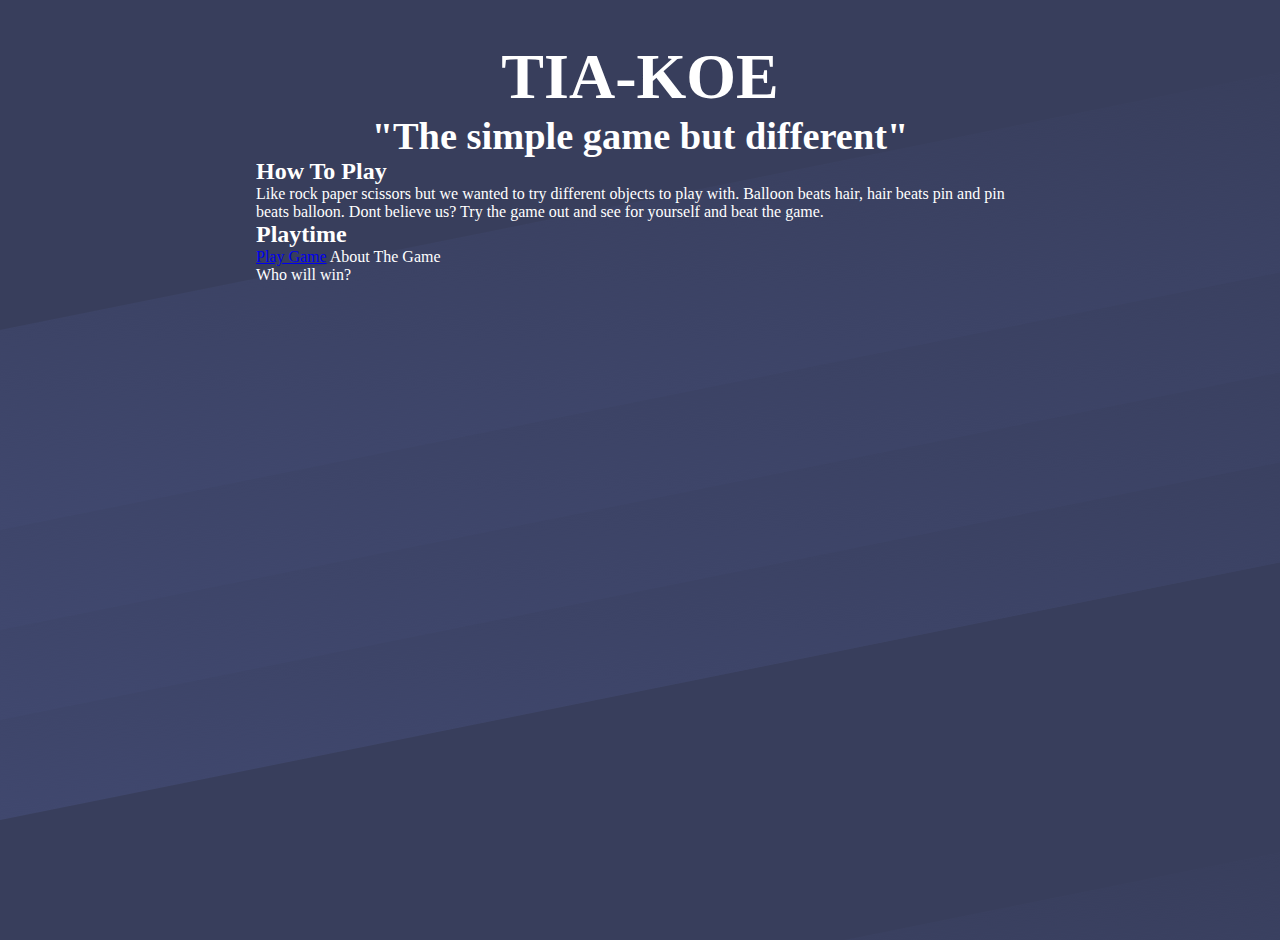
==== index.html @ afcbc648 "html update" ====
<!DOCTYPE html>
<html lang="en">

<head>
    <meta charset="UTF-8">
    <meta http-equiv="X-UA-Compatible" content="IE=edge">
    <meta name="viewport" content="width=device-width, initial-scale=1.0">
    <title>TIA-KOE - The Game</title>
    <link rel="stylesheet" href="assets/css/style.css">
</head>
<header>
    <h1>TIA-KOE</h1>
    <h3>"The simple game but different"</h3>
</header>

<body>
    <section class="menu-boxes">
        <div class="how-to-play">
            <h2>How To Play</h2>
            <p>Like rock paper scissors but we wanted to try different objects to play with. Balloon beats hair, hair
                beats pin and pin beats balloon. Dont believe us? Try the game out and see for yourself and beat the
                game.</p>
            <div class="play">
                <h2>Playtime</h2>
                <a class="button" href="game.html">Play Game</a>
                <a class="button">About The Game</a>
            </div>
        </div>
    </section>
    <section class="game-output">
        <p>Who will win? <span id="winner-text"></span></p>
        <p id="result-text"></p>
    </section>

    <script src="assets/js/script.js"></script>
</body>

</html>
---- assets/css/style.css ----
* {
    box-sizing: border-box;
    margin: 0;
    padding: 0;
}

html {
    background-color: #383E5C;
    color: white;
}

body {
    background-image: url(/assets/images/ko-bg.png);
    height: 100vh;
}

header {
    width: 60%;
    margin: 0 auto;
    margin-top: 40px;
}

h1 {
    font-size: 4em;
    text-align: center;
}

h3 {
    font-size: 2.4em;
    text-align: center;
}

.menu-boxes {
    display: flex;
    width: 60%;
    margin: 0 auto;

}

.game-output {
    width: 60%;
    margin: 0 auto;

}
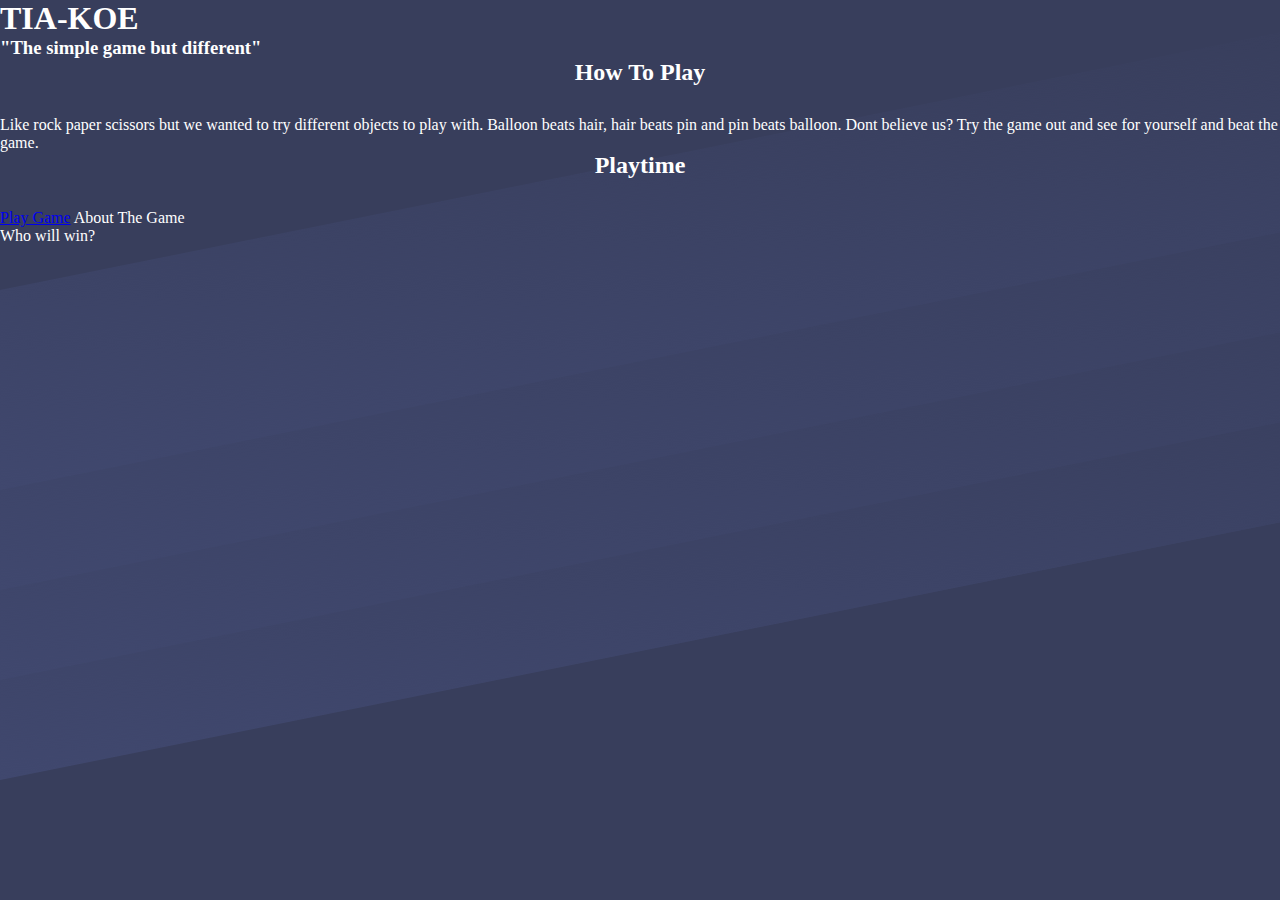
==== commit bf3fd94d: "js started with game mode" ====
--- a/index.html
+++ b/index.html
@@ -1,5 +1,5 @@
 <!DOCTYPE html>
-<html lang="en">
+<html lang="en-US">
 
 <head>
     <meta charset="UTF-8">
--- a/assets/css/style.css
+++ b/assets/css/style.css
@@ -1,44 +1,143 @@
 * {
-    box-sizing: border-box;
     margin: 0;
     padding: 0;
+    box-sizing: border-box;
 }
 
-html {
+body {
+    background-image: url(/../assets/images/ko-bg.png);
     background-color: #383E5C;
+    background-repeat: no-repeat;
+    height: 100vh;
     color: white;
 }
 
-body {
-    background-image: url(/assets/images/ko-bg.png);
-    height: 100vh;
+/** MAIN TITLE **/
+.game-title h1 {
+    padding-top: 30px;
 }
 
-header {
-    width: 60%;
-    margin: 0 auto;
-    margin-top: 40px;
+/** CHOICE BOXES **/
+.menu-boxes {
+    display: flex;
+    flex: wrap;
+    position: relative;
 }
 
-h1 {
-    font-size: 4em;
+.choice-box {
+    width: 50%;
+    padding: 30px;
+}
+
+.choice-content {
+    background-color: #515983;
+    display: block;
+    padding: 40px;
+    border-radius: 40px;
+    min-height: 300px;
+    margin-top: 60px;
+}
+
+.menu-boxes h2 {
+    text-align: center;
+    margin-bottom: 30px;
+}
+
+.choice-content a.button {
+    display: block;
+    min-width: 60%;
+    color: #383E5C;
+    background-color: white;
+    border: none;
+    border-radius: 8px;
+    padding: 8px 20px;
+    margin-bottom: 20px;
+    text-decoration: none;
+    cursor: pointer;
+}
+
+/** GAME PAGE **/
+
+.tile-container {
+    display: block;
+}
+
+.back-link {
+    text-decoration: none;
+    color: white;
+}
+
+.back-link:hover {
+    color: white;
+}
+
+.tile {
+    display: inline-flex;
+    background-color: #515983;
+    width: 300px;
+    margin: 30px;
+    padding: 30px;
+    -webkit-box-shadow: 0px 0px 14px 2px #282e4e;
+    box-shadow: 0px 0px 30px 2px #282e4e;
+    border-radius: 12px;
+}
+
+.tile-content {
+    display: block;
+    width: 100%;
+}
+
+.tile img {
+    display: block;
+    width: 60px;
+    margin: 0 auto;
+}
+
+.tile h2 {
+    text-align: center;
+    margin-top: 12px;
+}
+
+button.item {
+    width: 100%;
+    padding: 8px 12px;
+    border-radius: 8px;
+    border: none;
+    margin-top: 20px;
+
+}
+
+button.comp {
+    width: 30%;
+    padding: 6px 10px;
+    border-radius: 8px;
+    border: none;
+}
+
+p.game-out-text {
+    font-size: 2em;
+    font-weight: bold;
+}
+
+/** ABOUT GAME PAGE **/
+
+.about-info {
+    margin-top: 100px;
+    width: 60%;
+    background-color: #515983;
+    padding: 40px;
+    -webkit-box-shadow: 0px 0px 14px 2px #282e4e;
+    box-shadow: 0px 0px 30px 2px #282e4e;
+    border-radius: 12px;
+}
+
+.game-info h3 {
+    margin-top: 60px;
+    margin-bottom: 20px;
     text-align: center;
 }
 
-h3 {
-    font-size: 2.4em;
-    text-align: center;
-}
-
-.menu-boxes {
-    display: flex;
-    width: 60%;
-    margin: 0 auto;
-
-}
-
-.game-output {
-    width: 60%;
-    margin: 0 auto;
+.game-info p {
+    line-height: 26px;
 
 }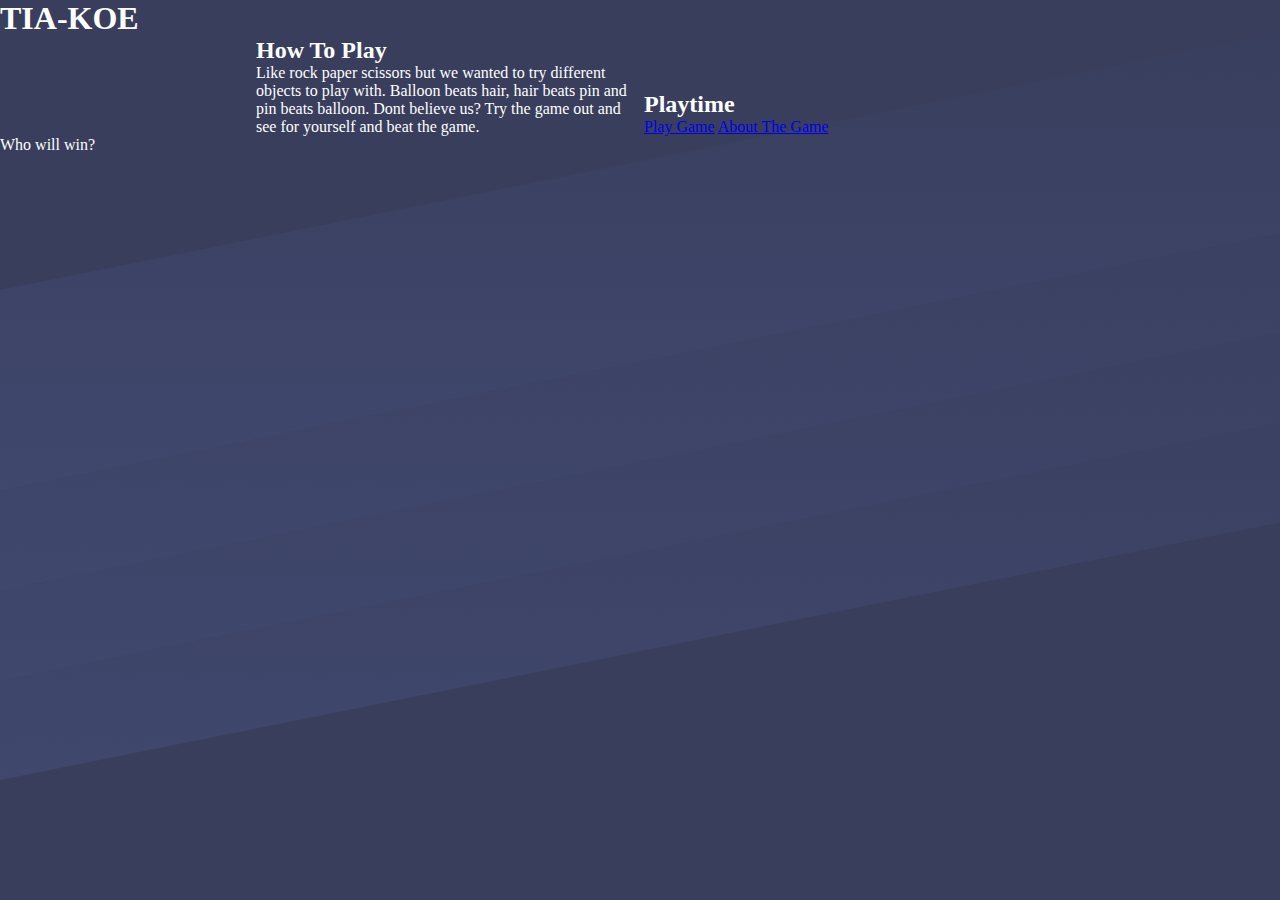
==== commit 2df3ff24: "index file fix" ====
--- a/index.html
+++ b/index.html
@@ -6,25 +6,28 @@
     <meta http-equiv="X-UA-Compatible" content="IE=edge">
     <meta name="viewport" content="width=device-width, initial-scale=1.0">
     <title>TIA-KOE - The Game</title>
-    <link rel="stylesheet" href="assets/css/style.css">
+    <link href="https://cdn.jsdelivr.net/npm/bootstrap@5.0.2/dist/css/bootstrap.min.css" rel="stylesheet"
+        integrity="sha384-EVSTQN3/azprG1Anm3QDgpJLIm9Nao0Yz1ztcQTwFspd3yD65VohhpuuCOmLASjC" crossorigin="anonymous">
+    <link rel="stylesheet" href="assets/css/style.css" />
+    <link rel="stylesheet" href="assets/css/media-queries.css" />
 </head>
-<header>
+<header class="text-center">
     <h1>TIA-KOE</h1>
-    <h3>"The simple game but different"</h3>
 </header>
 
 <body>
     <section class="menu-boxes">
-        <div class="how-to-play">
+        <div class=" main-page-tile how-to-play">
             <h2>How To Play</h2>
             <p>Like rock paper scissors but we wanted to try different objects to play with. Balloon beats hair, hair
                 beats pin and pin beats balloon. Dont believe us? Try the game out and see for yourself and beat the
                 game.</p>
-            <div class="play">
-                <h2>Playtime</h2>
-                <a class="button" href="game.html">Play Game</a>
-                <a class="button">About The Game</a>
-            </div>
+        </div>
+        <div class="main-page-tile play">
+            <h2>Playtime</h2>
+            <a class="button" href="game.html">Play Game</a>
+            <a class="button" href="about-game.html">About The Game</a>
+        </div>
         </div>
     </section>
     <section class="game-output">
--- a/assets/css/style.css
+++ b/assets/css/style.css
@@ -17,43 +17,19 @@
     padding-top: 30px;
 }
 
-/** CHOICE BOXES **/
+/** MAIN PAGE **/
+
 .menu-boxes {
-    display: flex;
-    flex: wrap;
-    position: relative;
+    width: 60%;
+    margin: 0 auto;
 }
 
-.choice-box {
+.how-to-play {
     width: 50%;
-    padding: 30px;
 }
 
-.choice-content {
-    background-color: #515983;
-    display: block;
-    padding: 40px;
-    border-radius: 40px;
-    min-height: 300px;
-    margin-top: 60px;
-}
-
-.menu-boxes h2 {
-    text-align: center;
-    margin-bottom: 30px;
-}
-
-.choice-content a.button {
-    display: block;
-    min-width: 60%;
-    color: #383E5C;
-    background-color: white;
-    border: none;
-    border-radius: 8px;
-    padding: 8px 20px;
-    margin-bottom: 20px;
-    text-decoration: none;
-    cursor: pointer;
+.main-page-tile {
+    display: inline-block;
 }
 
 /** GAME PAGE **/
@@ -107,6 +83,13 @@
 
 }
 
+.tile-container button {
+    border: none;
+    padding: 6px 16px;
+    border-radius: 8px;
+    margin-top: 12px;
+}
+
 button.comp {
     width: 30%;
     padding: 6px 10px;
--- a/assets/css/media-queries.css
+++ b/assets/css/media-queries.css
@@ -0,0 +1,194 @@
+/* SCREENS UP TO 1440PX WIDE -------------------------------------------------------------------------------------------------*/
+@media only screen and (max-width: 1440px) {
+    /** MAIN TITLE **/
+.game-title h1 {
+    padding-top: 80px;
+}
+.choice-content {
+    padding: 60px;
+    
+}
+}
+
+
+
+/* SCREENS 992 TO 1200PX WIDE -------------------------------------------------------------------------------------------------*/
+@media only screen and (max-width: 1200px) {CONTENT HERE}
+
+
+
+
+/* SCREENS 768 TO 992PX WIDE -------------------------------------------------------------------------------------------------*/
+@media only screen and (max-width: 992px) {
+    .tile-container {
+        display: block;
+    }
+    .back-link {
+        text-decoration: none;
+        color: white;
+        margin-top: 20px;
+        margin-bottom: 20px;
+    }
+    .back-link:hover {
+        color: white;
+    }
+    .tile {
+        width: 50%;
+        margin-top: 10px;
+        padding: 20px;
+    }
+    .tile-content {
+        display: block;
+        width: 100%;
+    }
+    .tile img {
+        display: block;
+        width: 60px;
+        margin: 0 auto;
+    }
+    .tile h2 {
+        display: none;
+    }
+    .col-3 {
+        width: 50%;
+        text-align: left;
+        padding-left: 60px;
+        padding-right: 60px;
+    }
+    button.item {
+        width: 100%;
+        padding: 8px 12px;
+        border-radius: 8px;
+        border: none;
+        margin-top: 20px;
+    
+    }
+    button.comp {
+        width: 60%;
+        padding: 6px 10px;
+        border-radius: 8px;
+        border: none;
+        margin-bottom: 30px;
+    }
+    .back-link {
+        margin-left: 30px;
+    }
+}
+
+
+
+/* SCREENS 577 TO 768PX WIDE -------------------------------------------------------------------------------------------------*/
+@media only screen and (max-width: 768px) {
+    .tile-container {
+        display: block;
+    }
+    .back-link {
+        text-decoration: none;
+        color: white;
+        margin-top: 20px;
+        margin-bottom: 20px;
+    }
+    .back-link:hover {
+        color: white;
+    }
+    .tile {
+        width: 60%;
+        margin-top: 10px;
+        padding: 20px;
+    }
+    .tile-content {
+        display: block;
+        width: 100%;
+    }
+    .tile img {
+        display: block;
+        width: 60px;
+        margin: 0 auto;
+    }
+    .tile h2 {
+        display: none;
+    }
+    .col-3 {
+        width: 50%;
+        text-align: left;
+        padding-left: 60px;
+        padding-right: 60px;
+    }
+    button.item {
+        width: 100%;
+        padding: 8px 12px;
+        border-radius: 8px;
+        border: none;
+        margin-top: 20px;
+    
+    }
+    button.comp {
+        width: 60%;
+        padding: 6px 10px;
+        border-radius: 8px;
+        border: none;
+        margin-bottom: 30px;
+    }
+    .back-link {
+        margin-left: 30px;
+    }
+}
+
+
+
+
+/* SCREENS 0 TO 576PX WIDE -------------------------------------------------------------------------------------------------*/
+@media only screen and (max-width: 576px) {
+    /** GAME PAGE **/
+
+.tile-container {
+    display: block;
+}
+.back-link {
+    text-decoration: none;
+    color: white;
+    margin-top: 20px;
+    margin-bottom: 20px;
+}
+.back-link:hover {
+    color: white;
+}
+.tile {
+    width: 80%;
+    margin-top: 10px;
+    padding: 20px;
+}
+.tile-content {
+    display: block;
+    width: 100%;
+}
+.tile img {
+    display: block;
+    width: 60px;
+    margin: 0 auto;
+}
+.tile h2 {
+    display: none;
+}
+.col-3 {
+    width: 100%;
+}
+button.item {
+    width: 100%;
+    padding: 8px 12px;
+    border-radius: 8px;
+    border: none;
+    margin-top: 20px;
+
+}
+button.comp {
+    width: 60%;
+    padding: 6px 10px;
+    border-radius: 8px;
+    border: none;
+    margin-bottom: 30px;
+}
+.back-link {
+    margin-left: 30px;
+}
+}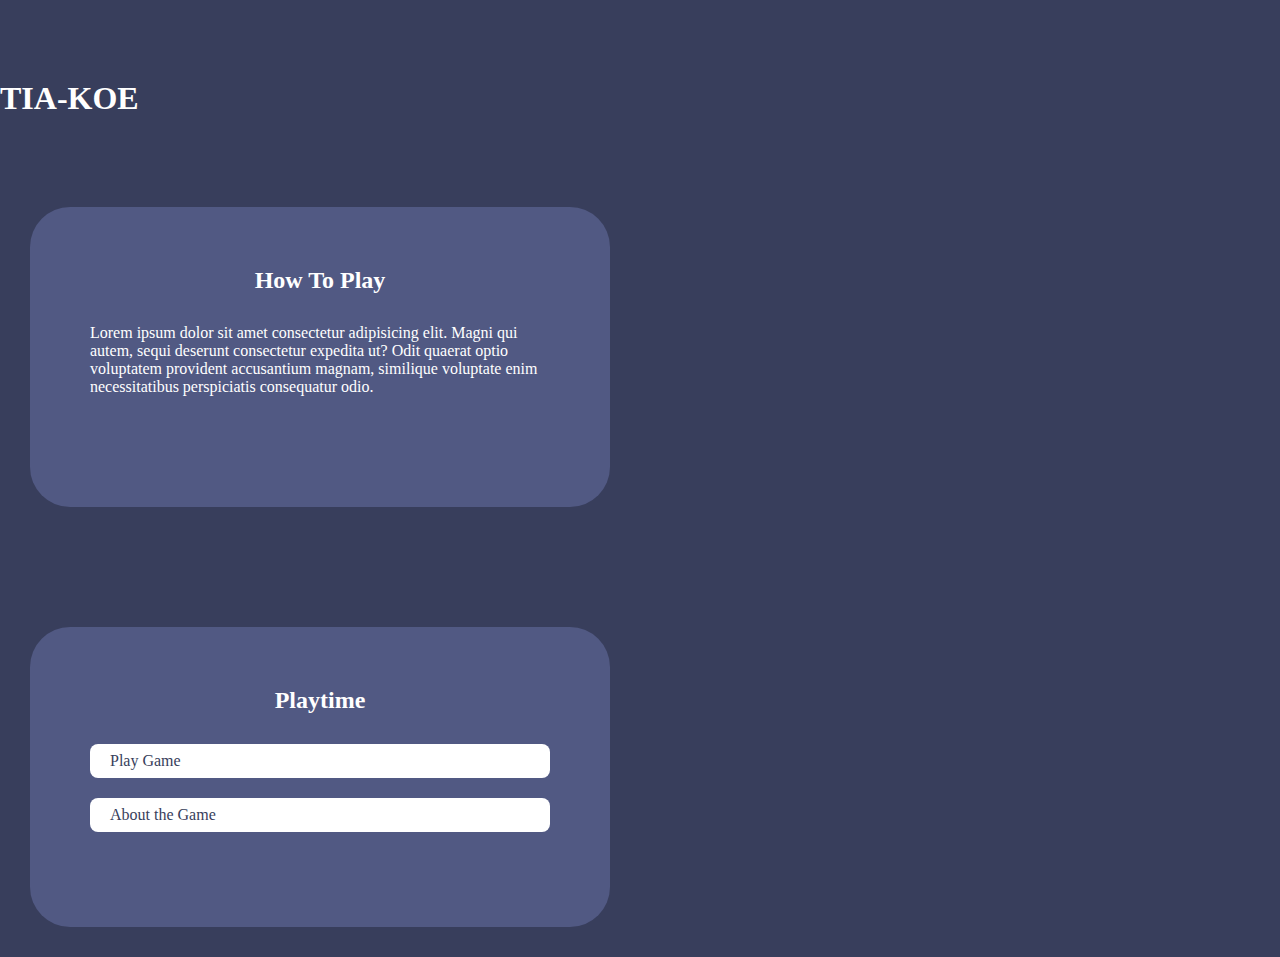
==== commit 6728a25c: "possible fix to styling" ====
--- a/index.html
+++ b/index.html
@@ -1,41 +1,40 @@
 <!DOCTYPE html>
+
 <html lang="en-US">
-
-<head>
-    <meta charset="UTF-8">
-    <meta http-equiv="X-UA-Compatible" content="IE=edge">
-    <meta name="viewport" content="width=device-width, initial-scale=1.0">
-    <title>TIA-KOE - The Game</title>
-    <link href="https://cdn.jsdelivr.net/npm/bootstrap@5.0.2/dist/css/bootstrap.min.css" rel="stylesheet"
-        integrity="sha384-EVSTQN3/azprG1Anm3QDgpJLIm9Nao0Yz1ztcQTwFspd3yD65VohhpuuCOmLASjC" crossorigin="anonymous">
-    <link rel="stylesheet" href="assets/css/style.css" />
-    <link rel="stylesheet" href="assets/css/media-queries.css" />
-</head>
-<header class="text-center">
-    <h1>TIA-KOE</h1>
-</header>
-
+	<head>
+		<meta charset="utf-8">
+    	<meta name="viewport" content="width=device-width, initial-scale=1, shrink-to-fit=no">
+		<link href="https://cdn.jsdelivr.net/npm/bootstrap@5.0.2/dist/css/bootstrap.min.css" rel="stylesheet" integrity="sha384-EVSTQN3/azprG1Anm3QDgpJLIm9Nao0Yz1ztcQTwFspd3yD65VohhpuuCOmLASjC" crossorigin="anonymous">
+		<link rel="stylesheet" href="assets/css/style.css"/>
+		<link rel="stylesheet" href="assets/css/media-queries.css"/>
+		<title>Tai-Koe | The simple game but different</title>
+		
+	</head>
 <body>
-    <section class="menu-boxes">
-        <div class=" main-page-tile how-to-play">
-            <h2>How To Play</h2>
-            <p>Like rock paper scissors but we wanted to try different objects to play with. Balloon beats hair, hair
-                beats pin and pin beats balloon. Dont believe us? Try the game out and see for yourself and beat the
-                game.</p>
-        </div>
-        <div class="main-page-tile play">
-            <h2>Playtime</h2>
-            <a class="button" href="game.html">Play Game</a>
-            <a class="button" href="about-game.html">About The Game</a>
-        </div>
-        </div>
-    </section>
-    <section class="game-output">
-        <p>Who will win? <span id="winner-text"></span></p>
-        <p id="result-text"></p>
-    </section>
-
-    <script src="assets/js/script.js"></script>
+	<div class="container game-title">
+		<div class="row text-center">
+			<h1>TIA-KOE</h1>
+		</div>
+	</div>
+	<div class="container menu-boxes">
+		<div class="row">
+			<div class="col-6 choice-box">
+				<div class="choice-content">
+				<h2>How To Play</h2>
+				<p>Lorem ipsum dolor sit amet consectetur adipisicing elit. Magni qui autem, sequi deserunt consectetur expedita ut? Odit quaerat optio voluptatem provident accusantium magnam, similique voluptate enim necessitatibus perspiciatis consequatur odio.</p>
+			</div>
+			</div>
+			<div class="col-6 choice-box">
+				<div class="choice-content text-center">
+				<h2>Playtime</h2>
+				<a class="button" href="game.html">Play Game</a>
+				<a class="button" href="about-game.html">About the Game</a>
+			</div>
+		</div>
+		</div>
+	</div>
+	<script src="https://cdn.jsdelivr.net/npm/@popperjs/core@2.9.2/dist/umd/popper.min.js" integrity="sha384-IQsoLXl5PILFhosVNubq5LC7Qb9DXgDA9i+tQ8Zj3iwWAwPtgFTxbJ8NT4GN1R8p" crossorigin="anonymous"></script>
+<script src="https://cdn.jsdelivr.net/npm/bootstrap@5.0.2/dist/js/bootstrap.min.js" integrity="sha384-cVKIPhGWiC2Al4u+LWgxfKTRIcfu0JTxR+EQDz/bgldoEyl4H0zUF0QKbrJ0EcQF" crossorigin="anonymous"></script>
+<script src="assets/js/script.js"></script>
 </body>
-
 </html>--- a/assets/css/style.css
+++ b/assets/css/style.css
@@ -3,33 +3,51 @@
     padding: 0;
     box-sizing: border-box;
 }
-
 body {
-    background-image: url(/../assets/images/ko-bg.png);
+    background-image: url(../assets/images/ko-bg.png);
     background-color: #383E5C;
     background-repeat: no-repeat;
     height: 100vh;
     color: white;
 }
-
 /** MAIN TITLE **/
 .game-title h1 {
     padding-top: 30px;
 }
 
-/** MAIN PAGE **/
-
+/** CHOICE BOXES **/
 .menu-boxes {
-    width: 60%;
-    margin: 0 auto;
+    display: flex;
+    flex: wrap;
+    position: relative;
 }
-
-.how-to-play {
+.choice-box {
     width: 50%;
+    padding: 30px;
 }
-
-.main-page-tile {
-    display: inline-block;
+.choice-content {
+    background-color: #515983;
+    display: block;
+    padding: 40px;
+    border-radius: 40px;
+    min-height: 300px;
+    margin-top: 60px;
+}
+.menu-boxes h2 {
+    text-align: center;
+    margin-bottom: 30px;
+}
+.choice-content a.button {
+    display: block;
+    min-width: 60%;
+    color: #383E5C;
+    background-color: white;
+    border: none;
+    border-radius: 8px;
+    padding: 8px 20px;
+    margin-bottom: 20px;
+    text-decoration: none;
+    cursor: pointer;
 }
 
 /** GAME PAGE **/
@@ -37,43 +55,36 @@
 .tile-container {
     display: block;
 }
-
 .back-link {
     text-decoration: none;
     color: white;
 }
-
 .back-link:hover {
     color: white;
 }
-
 .tile {
     display: inline-flex;
     background-color: #515983;
     width: 300px;
     margin: 30px;
     padding: 30px;
-    -webkit-box-shadow: 0px 0px 14px 2px #282e4e;
+    -webkit-box-shadow: 0px 0px 14px 2px #282e4e; 
     box-shadow: 0px 0px 30px 2px #282e4e;
     border-radius: 12px;
 }
-
 .tile-content {
     display: block;
     width: 100%;
 }
-
 .tile img {
     display: block;
     width: 60px;
     margin: 0 auto;
 }
-
 .tile h2 {
     text-align: center;
     margin-top: 12px;
 }
-
 button.item {
     width: 100%;
     padding: 8px 12px;
@@ -82,14 +93,6 @@
     margin-top: 20px;
 
 }
-
-.tile-container button {
-    border: none;
-    padding: 6px 16px;
-    border-radius: 8px;
-    margin-top: 12px;
-}
-
 button.comp {
     width: 30%;
     padding: 6px 10px;
@@ -101,7 +104,6 @@
     font-size: 2em;
     font-weight: bold;
 }
-
 /** ABOUT GAME PAGE **/
 
 .about-info {
@@ -109,7 +111,7 @@
     width: 60%;
     background-color: #515983;
     padding: 40px;
-    -webkit-box-shadow: 0px 0px 14px 2px #282e4e;
+    -webkit-box-shadow: 0px 0px 14px 2px #282e4e; 
     box-shadow: 0px 0px 30px 2px #282e4e;
     border-radius: 12px;
 }
@@ -119,7 +121,6 @@
     margin-bottom: 20px;
     text-align: center;
 }
-
 .game-info p {
     line-height: 26px;
 
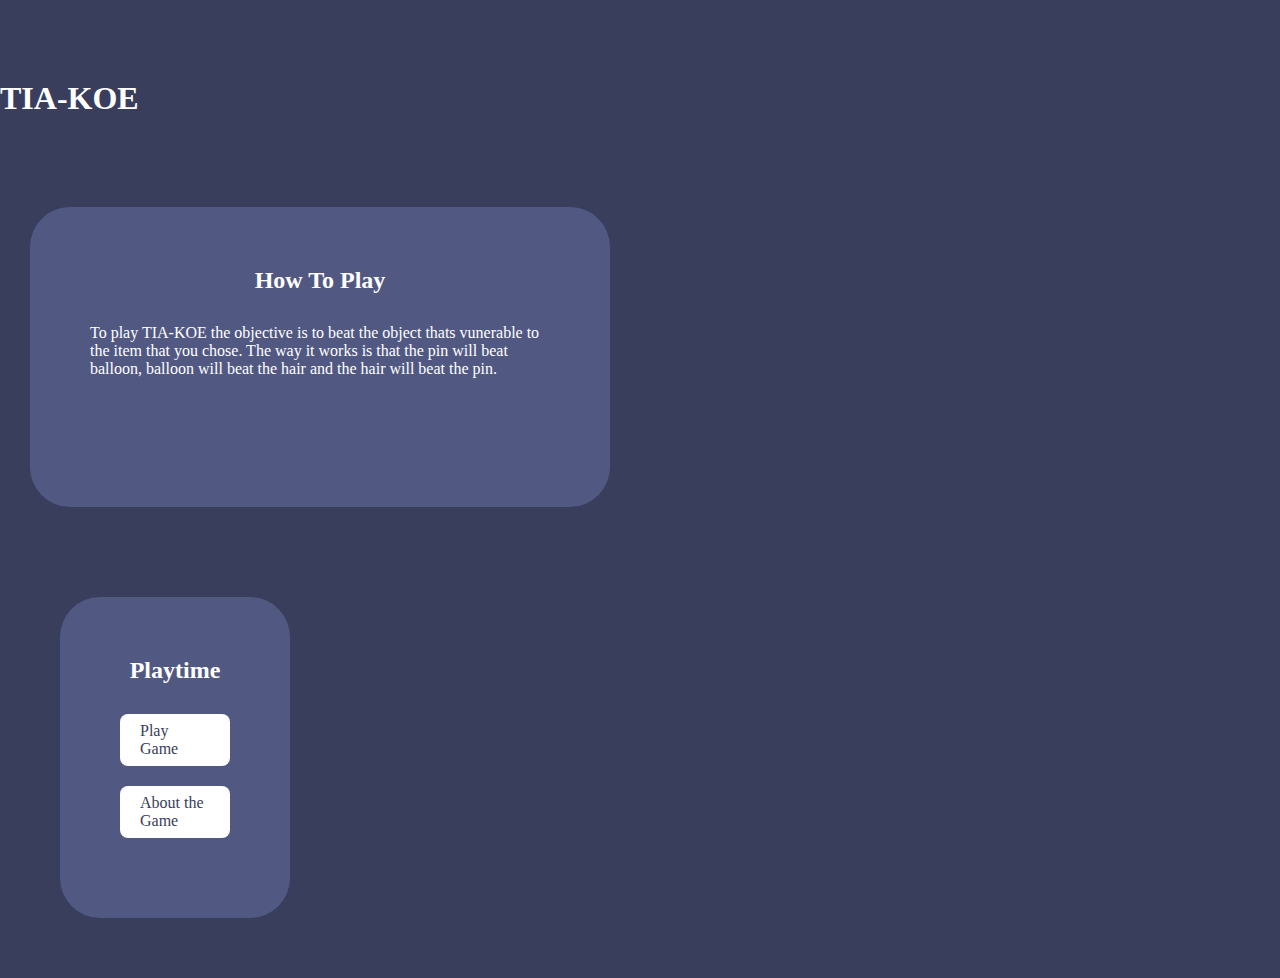
==== commit c343142c: "homepage content update" ====
--- a/index.html
+++ b/index.html
@@ -1,15 +1,18 @@
 <!DOCTYPE html>
 
 <html lang="en-US">
-	<head>
-		<meta charset="utf-8">
-    	<meta name="viewport" content="width=device-width, initial-scale=1, shrink-to-fit=no">
-		<link href="https://cdn.jsdelivr.net/npm/bootstrap@5.0.2/dist/css/bootstrap.min.css" rel="stylesheet" integrity="sha384-EVSTQN3/azprG1Anm3QDgpJLIm9Nao0Yz1ztcQTwFspd3yD65VohhpuuCOmLASjC" crossorigin="anonymous">
-		<link rel="stylesheet" href="assets/css/style.css"/>
-		<link rel="stylesheet" href="assets/css/media-queries.css"/>
-		<title>Tai-Koe | The simple game but different</title>
-		
-	</head>
+
+<head>
+	<meta charset="utf-8">
+	<meta name="viewport" content="width=device-width, initial-scale=1, shrink-to-fit=no">
+	<link href="https://cdn.jsdelivr.net/npm/bootstrap@5.0.2/dist/css/bootstrap.min.css" rel="stylesheet"
+		integrity="sha384-EVSTQN3/azprG1Anm3QDgpJLIm9Nao0Yz1ztcQTwFspd3yD65VohhpuuCOmLASjC" crossorigin="anonymous">
+	<link rel="stylesheet" href="assets/css/style.css" />
+	<link rel="stylesheet" href="assets/css/media-queries.css" />
+	<title>Tai-Koe | The simple game but different</title>
+
+</head>
+
 <body>
 	<div class="container game-title">
 		<div class="row text-center">
@@ -20,21 +23,27 @@
 		<div class="row">
 			<div class="col-6 choice-box">
 				<div class="choice-content">
-				<h2>How To Play</h2>
-				<p>Lorem ipsum dolor sit amet consectetur adipisicing elit. Magni qui autem, sequi deserunt consectetur expedita ut? Odit quaerat optio voluptatem provident accusantium magnam, similique voluptate enim necessitatibus perspiciatis consequatur odio.</p>
-			</div>
-			</div>
-			<div class="col-6 choice-box">
-				<div class="choice-content text-center">
-				<h2>Playtime</h2>
-				<a class="button" href="game.html">Play Game</a>
-				<a class="button" href="about-game.html">About the Game</a>
+					<h2>How To Play</h2>
+					<p>To play TIA-KOE the objective is to beat the object thats vunerable to the item that you chose.
+						The way it works is that the pin will beat balloon, balloon will beat the hair and the hair will
+						beat the pin.
+				</div>
+				<div class="col-6 choice-box">
+					<div class="choice-content text-center">
+						<h2>Playtime</h2>
+						<a class="button" href="game.html">Play Game</a>
+						<a class="button" href="about-game.html">About the Game</a>
+					</div>
+				</div>
 			</div>
 		</div>
-		</div>
-	</div>
-	<script src="https://cdn.jsdelivr.net/npm/@popperjs/core@2.9.2/dist/umd/popper.min.js" integrity="sha384-IQsoLXl5PILFhosVNubq5LC7Qb9DXgDA9i+tQ8Zj3iwWAwPtgFTxbJ8NT4GN1R8p" crossorigin="anonymous"></script>
-<script src="https://cdn.jsdelivr.net/npm/bootstrap@5.0.2/dist/js/bootstrap.min.js" integrity="sha384-cVKIPhGWiC2Al4u+LWgxfKTRIcfu0JTxR+EQDz/bgldoEyl4H0zUF0QKbrJ0EcQF" crossorigin="anonymous"></script>
-<script src="assets/js/script.js"></script>
+		<script src="https://cdn.jsdelivr.net/npm/@popperjs/core@2.9.2/dist/umd/popper.min.js"
+			integrity="sha384-IQsoLXl5PILFhosVNubq5LC7Qb9DXgDA9i+tQ8Zj3iwWAwPtgFTxbJ8NT4GN1R8p" crossorigin="anonymous">
+		</script>
+		<script src="https://cdn.jsdelivr.net/npm/bootstrap@5.0.2/dist/js/bootstrap.min.js"
+			integrity="sha384-cVKIPhGWiC2Al4u+LWgxfKTRIcfu0JTxR+EQDz/bgldoEyl4H0zUF0QKbrJ0EcQF" crossorigin="anonymous">
+		</script>
+		<script src="assets/js/script.js"></script>
 </body>
+
 </html>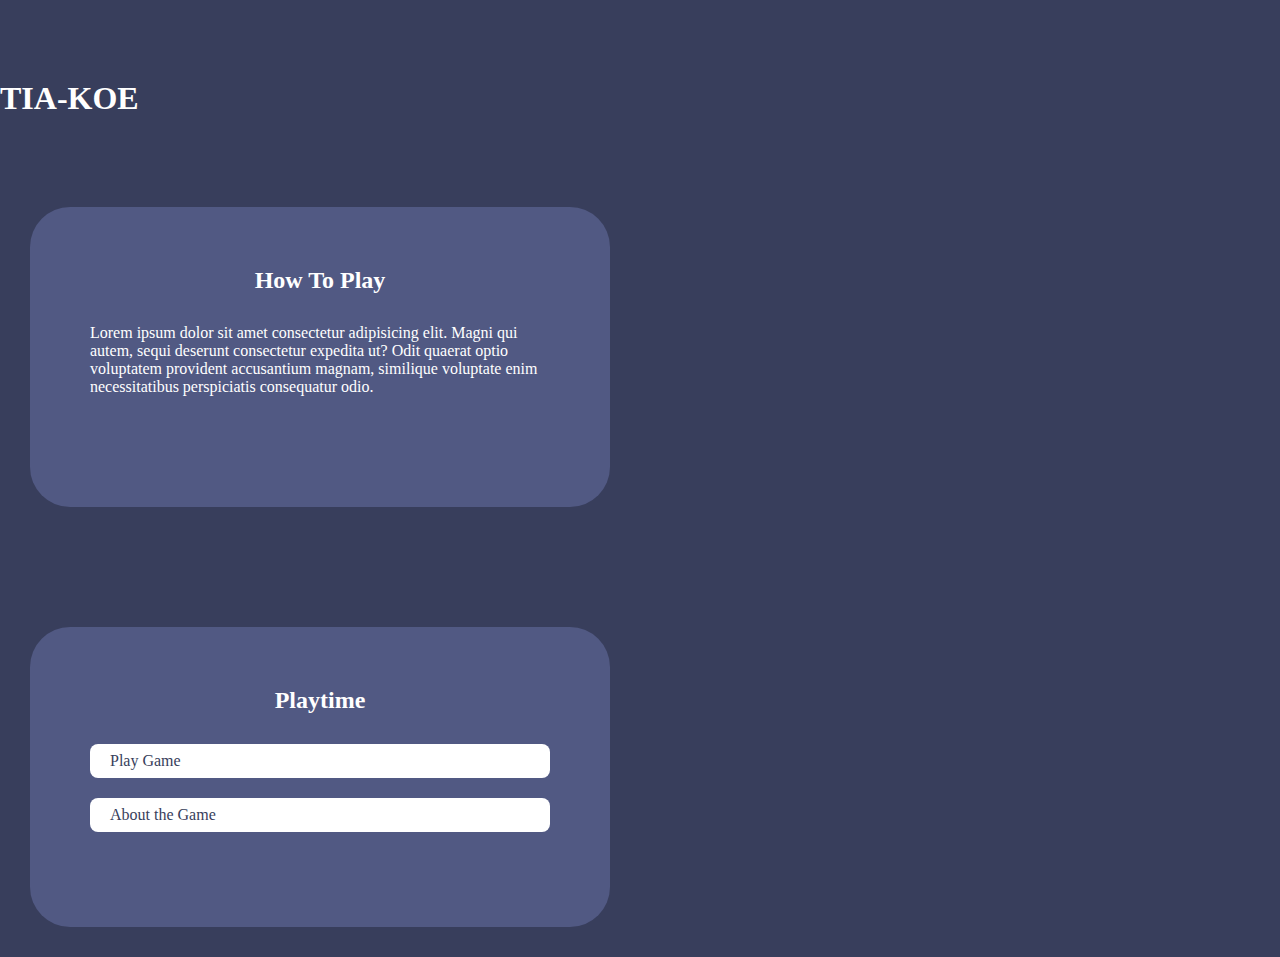
==== commit 059305ff: "CSS styling fix" ====
--- a/index.html
+++ b/index.html
@@ -24,26 +24,26 @@
 			<div class="col-6 choice-box">
 				<div class="choice-content">
 					<h2>How To Play</h2>
-					<p>To play TIA-KOE the objective is to beat the object thats vunerable to the item that you chose.
-						The way it works is that the pin will beat balloon, balloon will beat the hair and the hair will
-						beat the pin.
+					<p>Lorem ipsum dolor sit amet consectetur adipisicing elit. Magni qui autem, sequi deserunt
+						consectetur expedita ut? Odit quaerat optio voluptatem provident accusantium magnam, similique
+						voluptate enim necessitatibus perspiciatis consequatur odio.</p>
 				</div>
-				<div class="col-6 choice-box">
-					<div class="choice-content text-center">
-						<h2>Playtime</h2>
-						<a class="button" href="game.html">Play Game</a>
-						<a class="button" href="about-game.html">About the Game</a>
-					</div>
+			</div>
+			<div class="col-6 choice-box">
+				<div class="choice-content text-center">
+					<h2>Playtime</h2>
+					<a class="button" href="game.html">Play Game</a>
+					<a class="button" href="about-game.html">About the Game</a>
 				</div>
 			</div>
 		</div>
-		<script src="https://cdn.jsdelivr.net/npm/@popperjs/core@2.9.2/dist/umd/popper.min.js"
-			integrity="sha384-IQsoLXl5PILFhosVNubq5LC7Qb9DXgDA9i+tQ8Zj3iwWAwPtgFTxbJ8NT4GN1R8p" crossorigin="anonymous">
-		</script>
-		<script src="https://cdn.jsdelivr.net/npm/bootstrap@5.0.2/dist/js/bootstrap.min.js"
-			integrity="sha384-cVKIPhGWiC2Al4u+LWgxfKTRIcfu0JTxR+EQDz/bgldoEyl4H0zUF0QKbrJ0EcQF" crossorigin="anonymous">
-		</script>
-		<script src="assets/js/script.js"></script>
+	</div>
+	<script src="https://cdn.jsdelivr.net/npm/@popperjs/core@2.9.2/dist/umd/popper.min.js"
+		integrity="sha384-IQsoLXl5PILFhosVNubq5LC7Qb9DXgDA9i+tQ8Zj3iwWAwPtgFTxbJ8NT4GN1R8p" crossorigin="anonymous">
+	</script>
+	<script src="https://cdn.jsdelivr.net/npm/bootstrap@5.0.2/dist/js/bootstrap.min.js"
+		integrity="sha384-cVKIPhGWiC2Al4u+LWgxfKTRIcfu0JTxR+EQDz/bgldoEyl4H0zUF0QKbrJ0EcQF" crossorigin="anonymous">
+	</script>
 </body>
 
 </html>--- a/assets/css/style.css
+++ b/assets/css/style.css
@@ -3,6 +3,7 @@
     padding: 0;
     box-sizing: border-box;
 }
+
 body {
     background-image: url(../assets/images/ko-bg.png);
     background-color: #383E5C;
@@ -10,6 +11,7 @@
     height: 100vh;
     color: white;
 }
+
 /** MAIN TITLE **/
 .game-title h1 {
     padding-top: 30px;
@@ -21,10 +23,12 @@
     flex: wrap;
     position: relative;
 }
+
 .choice-box {
     width: 50%;
     padding: 30px;
 }
+
 .choice-content {
     background-color: #515983;
     display: block;
@@ -33,10 +37,12 @@
     min-height: 300px;
     margin-top: 60px;
 }
+
 .menu-boxes h2 {
     text-align: center;
     margin-bottom: 30px;
 }
+
 .choice-content a.button {
     display: block;
     min-width: 60%;
@@ -55,36 +61,43 @@
 .tile-container {
     display: block;
 }
+
 .back-link {
     text-decoration: none;
     color: white;
 }
+
 .back-link:hover {
     color: white;
 }
+
 .tile {
     display: inline-flex;
     background-color: #515983;
     width: 300px;
     margin: 30px;
     padding: 30px;
-    -webkit-box-shadow: 0px 0px 14px 2px #282e4e; 
+    -webkit-box-shadow: 0px 0px 14px 2px #282e4e;
     box-shadow: 0px 0px 30px 2px #282e4e;
     border-radius: 12px;
 }
+
 .tile-content {
     display: block;
     width: 100%;
 }
+
 .tile img {
     display: block;
     width: 60px;
     margin: 0 auto;
 }
+
 .tile h2 {
     text-align: center;
     margin-top: 12px;
 }
+
 button.item {
     width: 100%;
     padding: 8px 12px;
@@ -93,6 +106,7 @@
     margin-top: 20px;
 
 }
+
 button.comp {
     width: 30%;
     padding: 6px 10px;
@@ -104,6 +118,7 @@
     font-size: 2em;
     font-weight: bold;
 }
+
 /** ABOUT GAME PAGE **/
 
 .about-info {
@@ -111,7 +126,7 @@
     width: 60%;
     background-color: #515983;
     padding: 40px;
-    -webkit-box-shadow: 0px 0px 14px 2px #282e4e; 
+    -webkit-box-shadow: 0px 0px 14px 2px #282e4e;
     box-shadow: 0px 0px 30px 2px #282e4e;
     border-radius: 12px;
 }
@@ -121,6 +136,7 @@
     margin-bottom: 20px;
     text-align: center;
 }
+
 .game-info p {
     line-height: 26px;
 
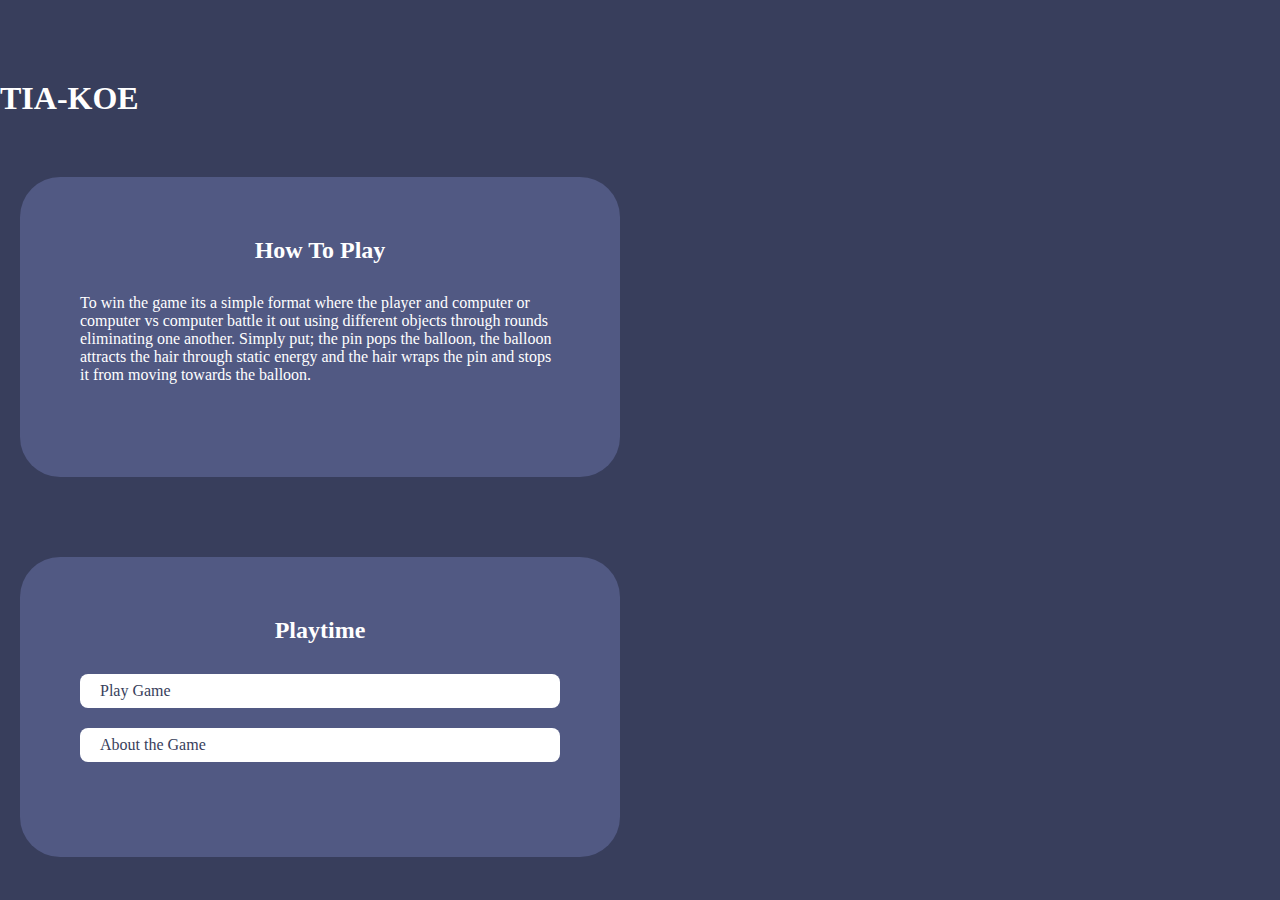
==== commit 830b2fda: "Content added to both game and home pages" ====
--- a/index.html
+++ b/index.html
@@ -24,9 +24,11 @@
 			<div class="col-6 choice-box">
 				<div class="choice-content">
 					<h2>How To Play</h2>
-					<p>Lorem ipsum dolor sit amet consectetur adipisicing elit. Magni qui autem, sequi deserunt
-						consectetur expedita ut? Odit quaerat optio voluptatem provident accusantium magnam, similique
-						voluptate enim necessitatibus perspiciatis consequatur odio.</p>
+					<p>To win the game its a simple format where the player and computer or computer vs computer battle
+						it out using different objects through rounds eliminating one another. Simply put; the pin pops
+						the balloon, the
+						balloon attracts the hair through static energy and the hair wraps the pin and stops it from
+						moving towards the balloon.</p>
 				</div>
 			</div>
 			<div class="col-6 choice-box">
--- a/assets/css/style.css
+++ b/assets/css/style.css
@@ -5,7 +5,6 @@
 }
 
 body {
-    background-image: url(../assets/images/ko-bg.png);
     background-color: #383E5C;
     background-repeat: no-repeat;
     height: 100vh;
@@ -26,16 +25,16 @@
 
 .choice-box {
     width: 50%;
-    padding: 30px;
+    padding: 20px;
 }
 
 .choice-content {
     background-color: #515983;
     display: block;
-    padding: 40px;
+    padding: 20px;
     border-radius: 40px;
     min-height: 300px;
-    margin-top: 60px;
+    margin-top: 40px;
 }
 
 .menu-boxes h2 {
@@ -87,6 +86,14 @@
     width: 100%;
 }
 
+.tile-content button {
+    padding: 8px 12px;
+    border: none;
+    border-radius: 8px;
+    width: 100%;
+    margin-top: 10px;
+}
+
 .tile img {
     display: block;
     width: 60px;
@@ -105,6 +112,10 @@
     border: none;
     margin-top: 20px;
 
+}
+
+.result-output {
+    margin-top: 20px;
 }
 
 button.comp {
@@ -139,5 +150,8 @@
 
 .game-info p {
     line-height: 26px;
+}
 
+.start-text {
+    width: 80%;
 }--- a/assets/css/media-queries.css
+++ b/assets/css/media-queries.css
@@ -1,77 +1,168 @@
 /* SCREENS UP TO 1440PX WIDE -------------------------------------------------------------------------------------------------*/
 @media only screen and (max-width: 1440px) {
+
     /** MAIN TITLE **/
-.game-title h1 {
-    padding-top: 80px;
+    .game-title h1 {
+        padding-top: 80px;
+    }
+
+    .choice-content {
+        padding: 60px;
+
+    }
 }
-.choice-content {
-    padding: 60px;
-    
+
+
+
+/* SCREENS 992 TO 1200PX WIDE -------------------------------------------------------------------------------------------------*/
+@media only screen and (max-width: 1200px) {
+    CONTENT HERE
 }
-}
-
-
-
-/* SCREENS 992 TO 1200PX WIDE -------------------------------------------------------------------------------------------------*/
-@media only screen and (max-width: 1200px) {CONTENT HERE}
 
 
 
 
 /* SCREENS 768 TO 992PX WIDE -------------------------------------------------------------------------------------------------*/
 @media only screen and (max-width: 992px) {
+
+    /** MAIN TITLE **/
+    .game-title h1 {
+        padding-top: 30px;
+    }
+
+    /** CHOICE BOXES **/
+
+    .choice-box {
+        width: 100%;
+        padding: 0px 40px;
+    }
+
+    .choice-content {
+        background-color: #515983;
+        display: block;
+        padding: 20px;
+        border-radius: 40px;
+        min-height: 300px;
+        margin-top: 30px;
+    }
+
+    .menu-boxes h2 {
+        text-align: center;
+        margin-bottom: 20px;
+    }
+
+    .choice-content a.button {
+        display: block;
+        min-width: 60%;
+        color: #383E5C;
+        background-color: white;
+        border: none;
+        border-radius: 8px;
+        padding: 8px 20px;
+        margin-bottom: 20px;
+        text-decoration: none;
+        cursor: pointer;
+    }
+
+    /** GAME PAGE **/
+
     .tile-container {
         display: block;
-    }
+        margin-top: 30px;
+    }
+
     .back-link {
         text-decoration: none;
         color: white;
-        margin-top: 20px;
-        margin-bottom: 20px;
-    }
+    }
+
     .back-link:hover {
         color: white;
     }
+
     .tile {
-        width: 50%;
+        display: block;
+        background-color: #515983;
+        width: 80%;
+        margin: 0 auto;
+        margin-bottom: 30px;
+        padding: 30px;
+        -webkit-box-shadow: 0px 0px 14px 2px #282e4e;
+        box-shadow: 0px 0px 30px 2px #282e4e;
+        border-radius: 12px;
+    }
+
+    .tile-content {
+        display: block;
+        width: 100%;
+    }
+
+    .tile-content button {
+        padding: 8px 12px;
+        border: none;
+        border-radius: 8px;
+        width: 100%;
         margin-top: 10px;
-        padding: 20px;
-    }
-    .tile-content {
-        display: block;
-        width: 100%;
-    }
+    }
+
     .tile img {
         display: block;
         width: 60px;
         margin: 0 auto;
-    }
+        margin-bottom: 20px;
+    }
+
     .tile h2 {
-        display: none;
-    }
-    .col-3 {
-        width: 50%;
-        text-align: left;
-        padding-left: 60px;
-        padding-right: 60px;
-    }
+        text-align: center;
+        margin-top: 12px;
+    }
+
     button.item {
         width: 100%;
         padding: 8px 12px;
         border-radius: 8px;
         border: none;
         margin-top: 20px;
-    
-    }
+
+    }
+
+    .result-output {
+        margin-top: 20px;
+    }
+
     button.comp {
+        width: 70%;
+        padding: 6px 10px;
+        border-radius: 8px;
+        border: none;
+    }
+
+    p.game-out-text {
+        font-size: 2em;
+        font-weight: bold;
+    }
+
+    /** ABOUT GAME PAGE **/
+
+    .about-info {
+        margin-top: 100px;
         width: 60%;
-        padding: 6px 10px;
-        border-radius: 8px;
-        border: none;
-        margin-bottom: 30px;
-    }
-    .back-link {
-        margin-left: 30px;
+        background-color: #515983;
+        padding: 40px;
+        -webkit-box-shadow: 0px 0px 14px 2px #282e4e;
+        box-shadow: 0px 0px 30px 2px #282e4e;
+        border-radius: 12px;
+    }
+
+    .game-info h3 {
+        margin-top: 60px;
+        margin-bottom: 20px;
+        text-align: center;
+    }
+
+    .game-info p {
+        line-height: 26px;
+
     }
 }
 
@@ -79,58 +170,145 @@
 
 /* SCREENS 577 TO 768PX WIDE -------------------------------------------------------------------------------------------------*/
 @media only screen and (max-width: 768px) {
+
+    /** MAIN TITLE **/
+    .game-title h1 {
+        padding-top: 30px;
+    }
+
+    /** CHOICE BOXES **/
+
+    .choice-box {
+        width: 100%;
+        padding: 0px 40px;
+    }
+
+    .choice-content {
+        background-color: #515983;
+        display: block;
+        padding: 20px;
+        border-radius: 40px;
+        min-height: 300px;
+        margin-top: 30px;
+    }
+
+    .menu-boxes h2 {
+        text-align: center;
+        margin-bottom: 20px;
+    }
+
+    .choice-content a.button {
+        display: block;
+        min-width: 60%;
+        color: #383E5C;
+        background-color: white;
+        border: none;
+        border-radius: 8px;
+        padding: 8px 20px;
+        margin-bottom: 20px;
+        text-decoration: none;
+        cursor: pointer;
+    }
+
+    /** GAME PAGE **/
+
     .tile-container {
         display: block;
-    }
+        margin-top: 30px;
+    }
+
     .back-link {
         text-decoration: none;
         color: white;
-        margin-top: 20px;
-        margin-bottom: 20px;
-    }
+    }
+
     .back-link:hover {
         color: white;
     }
+
     .tile {
+        display: block;
+        background-color: #515983;
+        width: 80%;
+        margin: 0 auto;
+        margin-bottom: 30px;
+        padding: 30px;
+        -webkit-box-shadow: 0px 0px 14px 2px #282e4e;
+        box-shadow: 0px 0px 30px 2px #282e4e;
+        border-radius: 12px;
+    }
+
+    .tile-content {
+        display: block;
+        width: 100%;
+    }
+
+    .tile-content button {
+        padding: 8px 12px;
+        border: none;
+        border-radius: 8px;
+        width: 100%;
+        margin-top: 10px;
+    }
+
+    .tile img {
+        display: block;
+        width: 60px;
+        margin: 0 auto;
+        margin-bottom: 20px;
+    }
+
+    .tile h2 {
+        text-align: center;
+        margin-top: 12px;
+    }
+
+    button.item {
+        width: 100%;
+        padding: 8px 12px;
+        border-radius: 8px;
+        border: none;
+        margin-top: 20px;
+
+    }
+
+    .result-output {
+        margin-top: 20px;
+    }
+
+    button.comp {
+        width: 70%;
+        padding: 6px 10px;
+        border-radius: 8px;
+        border: none;
+    }
+
+    p.game-out-text {
+        font-size: 2em;
+        font-weight: bold;
+    }
+
+    /** ABOUT GAME PAGE **/
+
+    .about-info {
+        margin-top: 100px;
         width: 60%;
-        margin-top: 10px;
-        padding: 20px;
-    }
-    .tile-content {
-        display: block;
-        width: 100%;
-    }
-    .tile img {
-        display: block;
-        width: 60px;
-        margin: 0 auto;
-    }
-    .tile h2 {
-        display: none;
-    }
-    .col-3 {
-        width: 50%;
-        text-align: left;
-        padding-left: 60px;
-        padding-right: 60px;
-    }
-    button.item {
-        width: 100%;
-        padding: 8px 12px;
-        border-radius: 8px;
-        border: none;
-        margin-top: 20px;
-    
-    }
-    button.comp {
-        width: 60%;
-        padding: 6px 10px;
-        border-radius: 8px;
-        border: none;
-        margin-bottom: 30px;
-    }
-    .back-link {
-        margin-left: 30px;
+        background-color: #515983;
+        padding: 40px;
+        -webkit-box-shadow: 0px 0px 14px 2px #282e4e;
+        box-shadow: 0px 0px 30px 2px #282e4e;
+        border-radius: 12px;
+    }
+
+    .game-info h3 {
+        margin-top: 60px;
+        margin-bottom: 20px;
+        text-align: center;
+    }
+
+    .game-info p {
+        line-height: 26px;
+
     }
 }
 
@@ -139,56 +317,144 @@
 
 /* SCREENS 0 TO 576PX WIDE -------------------------------------------------------------------------------------------------*/
 @media only screen and (max-width: 576px) {
+
+
+    /** MAIN TITLE **/
+    .game-title h1 {
+        padding-top: 30px;
+    }
+
+    /** CHOICE BOXES **/
+
+    .choice-box {
+        width: 100%;
+        padding: 0px 40px;
+    }
+
+    .choice-content {
+        background-color: #515983;
+        display: block;
+        padding: 20px;
+        border-radius: 40px;
+        min-height: 300px;
+        margin-top: 30px;
+    }
+
+    .menu-boxes h2 {
+        text-align: center;
+        margin-bottom: 20px;
+    }
+
+    .choice-content a.button {
+        display: block;
+        min-width: 60%;
+        color: #383E5C;
+        background-color: white;
+        border: none;
+        border-radius: 8px;
+        padding: 8px 20px;
+        margin-bottom: 20px;
+        text-decoration: none;
+        cursor: pointer;
+    }
+
     /** GAME PAGE **/
 
-.tile-container {
-    display: block;
-}
-.back-link {
-    text-decoration: none;
-    color: white;
-    margin-top: 20px;
-    margin-bottom: 20px;
-}
-.back-link:hover {
-    color: white;
-}
-.tile {
-    width: 80%;
-    margin-top: 10px;
-    padding: 20px;
-}
-.tile-content {
-    display: block;
-    width: 100%;
-}
-.tile img {
-    display: block;
-    width: 60px;
-    margin: 0 auto;
-}
-.tile h2 {
-    display: none;
-}
-.col-3 {
-    width: 100%;
-}
-button.item {
-    width: 100%;
-    padding: 8px 12px;
-    border-radius: 8px;
-    border: none;
-    margin-top: 20px;
-
-}
-button.comp {
-    width: 60%;
-    padding: 6px 10px;
-    border-radius: 8px;
-    border: none;
-    margin-bottom: 30px;
-}
-.back-link {
-    margin-left: 30px;
-}
+    .tile-container {
+        display: block;
+        margin-top: 20px;
+    }
+
+    .back-link {
+        text-decoration: none;
+        color: white;
+    }
+
+    .back-link:hover {
+        color: white;
+    }
+
+    .tile {
+        display: block;
+        background-color: #515983;
+        width: 80%;
+        margin: 0 auto;
+        margin-bottom: 30px;
+        padding: 30px;
+        -webkit-box-shadow: 0px 0px 14px 2px #282e4e;
+        box-shadow: 0px 0px 30px 2px #282e4e;
+        border-radius: 12px;
+    }
+
+    .tile-content {
+        display: block;
+        width: 100%;
+    }
+
+    .tile-content button {
+        padding: 8px 12px;
+        border: none;
+        border-radius: 8px;
+        width: 100%;
+        margin-top: 10px;
+    }
+
+    .tile img {
+        display: block;
+        width: 60px;
+        margin: 0 auto;
+    }
+
+    .tile h2 {
+        text-align: center;
+        margin-top: 12px;
+    }
+
+    button.item {
+        width: 100%;
+        padding: 8px 12px;
+        border-radius: 8px;
+        border: none;
+        margin-top: 20px;
+
+    }
+
+    .result-output {
+        margin-top: 20px;
+    }
+
+    button.comp {
+        width: 100%;
+        padding: 6px 10px;
+        border-radius: 8px;
+        border: none;
+    }
+
+    p.game-out-text {
+        font-size: 2em;
+        font-weight: bold;
+    }
+
+    /** ABOUT GAME PAGE **/
+
+    .about-info {
+        margin-top: 100px;
+        width: 60%;
+        background-color: #515983;
+        padding: 40px;
+        -webkit-box-shadow: 0px 0px 14px 2px #282e4e;
+        box-shadow: 0px 0px 30px 2px #282e4e;
+        border-radius: 12px;
+    }
+
+    .game-info h3 {
+        margin-top: 60px;
+        margin-bottom: 20px;
+        text-align: center;
+    }
+
+    .game-info p {
+        line-height: 26px;
+
+    }
 }